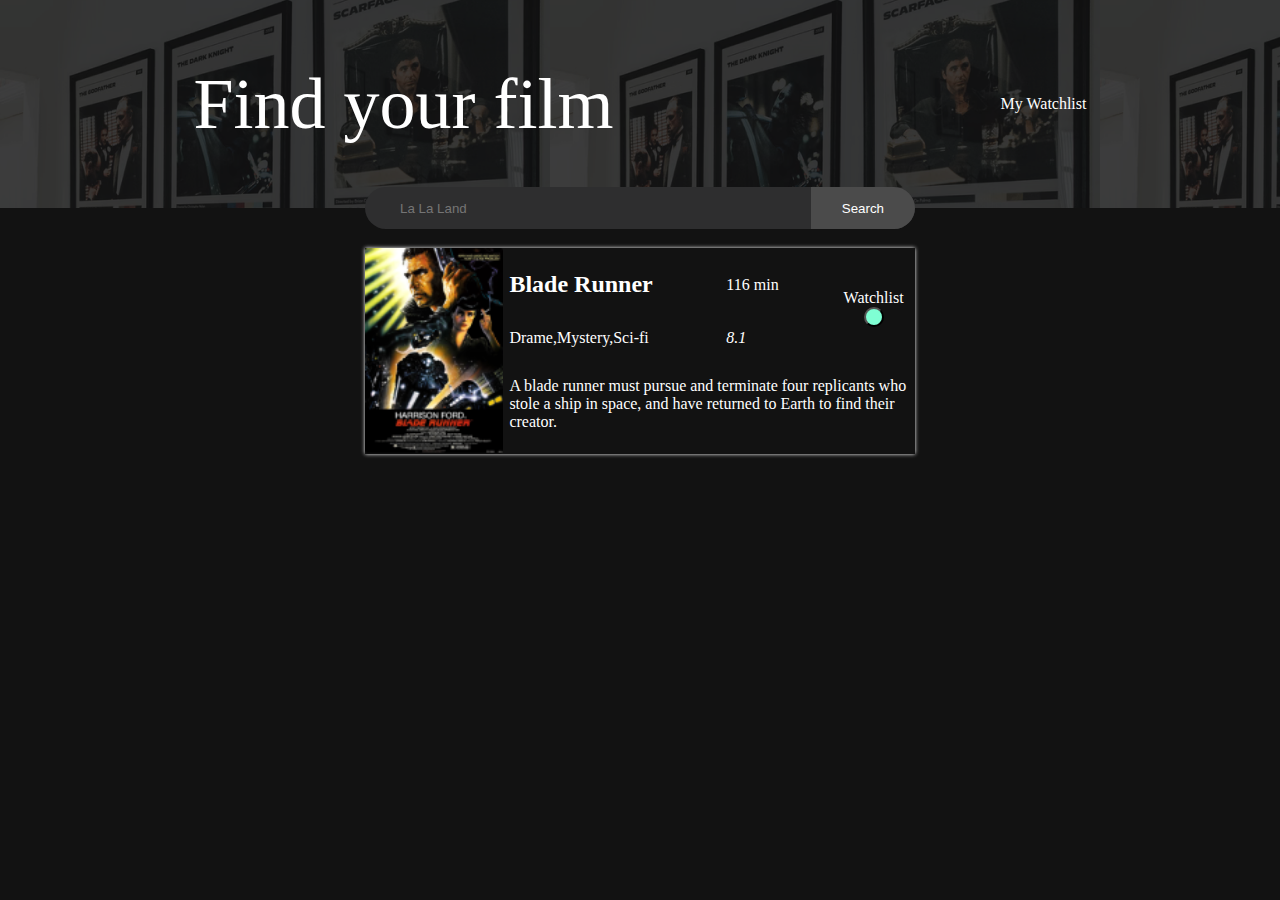
==== index.html @ e19c2c39 "searching movies by its name" ====
<!DOCTYPE html>
<html lang="en">

<head>
    <meta charset="UTF-8">
    <meta http-equiv="X-UA-Compatible" content="IE=edge">
    <meta name="viewport" content="width=device-width, initial-scale=1.0">
    <title>Document</title>

    <!-- font awesome -->
    <link rel="stylesheet" href="https://cdnjs.cloudflare.com/ajax/libs/font-awesome/6.3.0/css/all.min.css"
        integrity="sha512-SzlrxWUlpfuzQ+pcUCosxcglQRNAq/DZjVsC0lE40xsADsfeQoEypE+enwcOiGjk/bSuGGKHEyjSoQ1zVisanQ=="
        crossorigin="anonymous" referrerpolicy="no-referrer" />

    <!-- CSS link -->
    <link rel="stylesheet" href="style.css">
</head>

<body>
    <!-- navbar -->
    <nav>
        <ul>
            <li><a href="#">Find your film</a></li>
            <li><a href="watchList.html">My Watchlist</a></li>
        </ul>
    </nav>
    <!-- END of navbar -->

    <!-- input element -->
    <div class="search-input-div">
        <label for="search-input">
            <i class="fa-solid fa-magnifying-glass"></i>
        </label>
        <input type="text" name="search-input" id="search-input" class="search-input" placeholder="La La Land"
            onkeyup="searchMoviesByName()">

        <button class="search-btn" id="search-btn">Search</button>
    </div>
    <!-- END of input element -->

    <main id="main">
        <div class="grid-container" id="grid-container">

            <img class="movie-poster" src="images/image 33.png" alt="">

            <h2 class="movie-title">Blade Runner</h2>
            <i class="fa-solid fa-star"> 8.1</i>

            <p class="duration">116 min</p>
            <p class="movie-type">Drame,Mystery,Sci-fi</p>
            <!-- <button class="watchList btn"><i class="fa-solid fa-plus"></i></button> -->
            <p class="watchList">Watchlist<button class="btn"><i class="fa-solid fa-plus"></i></button></p>

            <p class="movie-plot">
                A blade runner must pursue and terminate four replicants who stole a ship in space, and have returned to
                Earth to find their creator.
            </p>

        </div>
    </main>

    <script src="index.js"></script>
</body>

</html>














<!-- 
    mainHtml += `
                <div id="main-container">
                    <img class="movie-poster" src="${item.Poster}" alt="">
                    <div class="movie-details">
                        <div class="movie-name-rateing">
                            <h2>${item.Title}</h2>
                            <p>8.1</p>
                        </div>
            
                        <div class="initial-info">
                            <p class="time">${item.Runtime}</p>
                            <p class="info">Drame,Mystery,Sci-fi</p>
                            <button class="add-watchList">+</button>
                        </div>
            
                        <p class="plot">
                            A blade runner must pursue and terminate four replicants who stole a ship in space, and have returned to
                            Earth to find their creator.
                        </p>
            
                    </div>
                </div>
                `
 -->
---- style.css ----
:root {
    --app-bg-color: #121212;
    --app-text-color: #FFFFFF;

    --input-bg-color: #2E2E2F;
    --input-text-color: #A5A5A5;
    --input-btn-bg-color: #4B4B4B;
}

*,
*::before,
*::after {
    margin: 0;
    padding: 0;
    box-sizing: border-box;
}

body {
    background-color: var(--app-bg-color);
    color: var(--app-text-color);
}

/* =============================== 
            typography
   =============================== */
a {
    text-decoration: none;
    color: inherit;
}

nav ul li:nth-child(1) {
    font-size: 4.5rem;
}

nav ul li:nth-child(2) {
    font-size: 1rem;
}

h2.movie-name {
    font-size: 1.3rem;
}

/* =============================== 
           END typography
   =============================== */



/* =================================
             nav design 
   =================================*/
nav {
    background-image: url(images/image\ 36.png);
    width: 100%;
    height: 208px;
}

nav ul {
    /* border: 1px solid red; */
    height: 100%;
    display: flex;
    align-items: center;
    justify-content: space-around;
    list-style: none;
}

/* =================================
            END nav design 
   =================================*/



/* =================================
            input element
   ================================= */
.search-input-div,
.search-input {
    background-color: var(--input-bg-color);
    color: var(--input-text-color);
}

.search-input,
.search-btn {
    border: none;
    height: 100%;
}

.search-input-div {
    max-width: 550px;
    width: 95%;
    height: 42px;
    margin: 0 auto;
    border-radius: 25px;
    /* border: 3px solid green; */

    display: flex;
    align-items: center;

    position: absolute;
    top: 187px;
    left: 0;
    right: 0;
}

.search-input {
    width: 80%;
    outline: none;
}

.search-btn {
    width: 20%;
    color: var(--app-text-color);
    background-color: var(--input-btn-bg-color);
    padding: 9px 11px;
    border-top-right-radius: 25px;
    border-bottom-right-radius: 25px;
}

.search-input-div i {
    padding: 1px 15px 0px 20px;
    font-size: .9rem;
}

/* =================================
           END input element
   ================================= */

.btn {
    width: 20px;
    height: 20px;
    border-radius: 50%;
    background-color: aquamarine;
}

/* =================================
           grid section 
   =================================*/
.grid-container {
    box-shadow: 0px 0px 4px white;
    max-width: 550px;
    width: 95%;
    margin: 0 auto;
    margin-top: 2.5em;

    display: grid;
    grid-template: .3em auto auto auto .3em / minmax(110px, 138px) auto auto 70px 0px;
    grid-template-areas:
        "poster . . ."
        "poster title duration watchList"
        "poster type fa-star watchList"
        "poster plot plot plot"
        "poster . . .";
    gap: .4em;
    align-items: center;
}

.movie-poster {
    object-fit: cover;
    width: 100%;
    height: 100%;
    /* grid-row: 1 / -1;
    grid-column: 1; */
    grid-area: poster;
}

.movie-title {
    /* grid-row: 2;
    grid-column: 2; */
    grid-area: title;
}

.fa-star {
    /* grid-row: 3;
    grid-column: 3; */
    grid-area: fa-star;
}

.duration {
    /* grid-row: 2;
    grid-column: 3; */
    grid-area: duration;
}

.movie-type {
    /* grid-row: 3;
    grid-column: 2; */
    grid-area: type;
}

.watchList {
    /* grid-row: 3;
    grid-column: 4; */
    grid-area: watchList;
    justify-self: center;
    text-align: center;
    line-height: 1.2em;
}

.movie-plot {
    /* grid-row: 4;
    grid-column: 2 / -1; */
    grid-area: plot;
    /* padding-right: .2em; */
}

/* @media (min-width: 415px) {
    .grid-container {
        grid-template: .5em auto auto auto .5em / 137.5px auto auto 20px .4em;
        gap: .5em;
    }
} */

.movie-poster,
.movie-title,
.fa-star,
.duration,
.movie-type,
.watchList,
.movie-plot {
    /* border: 1px solid red; */
}

/* =================================
END of grid section 
=================================*/
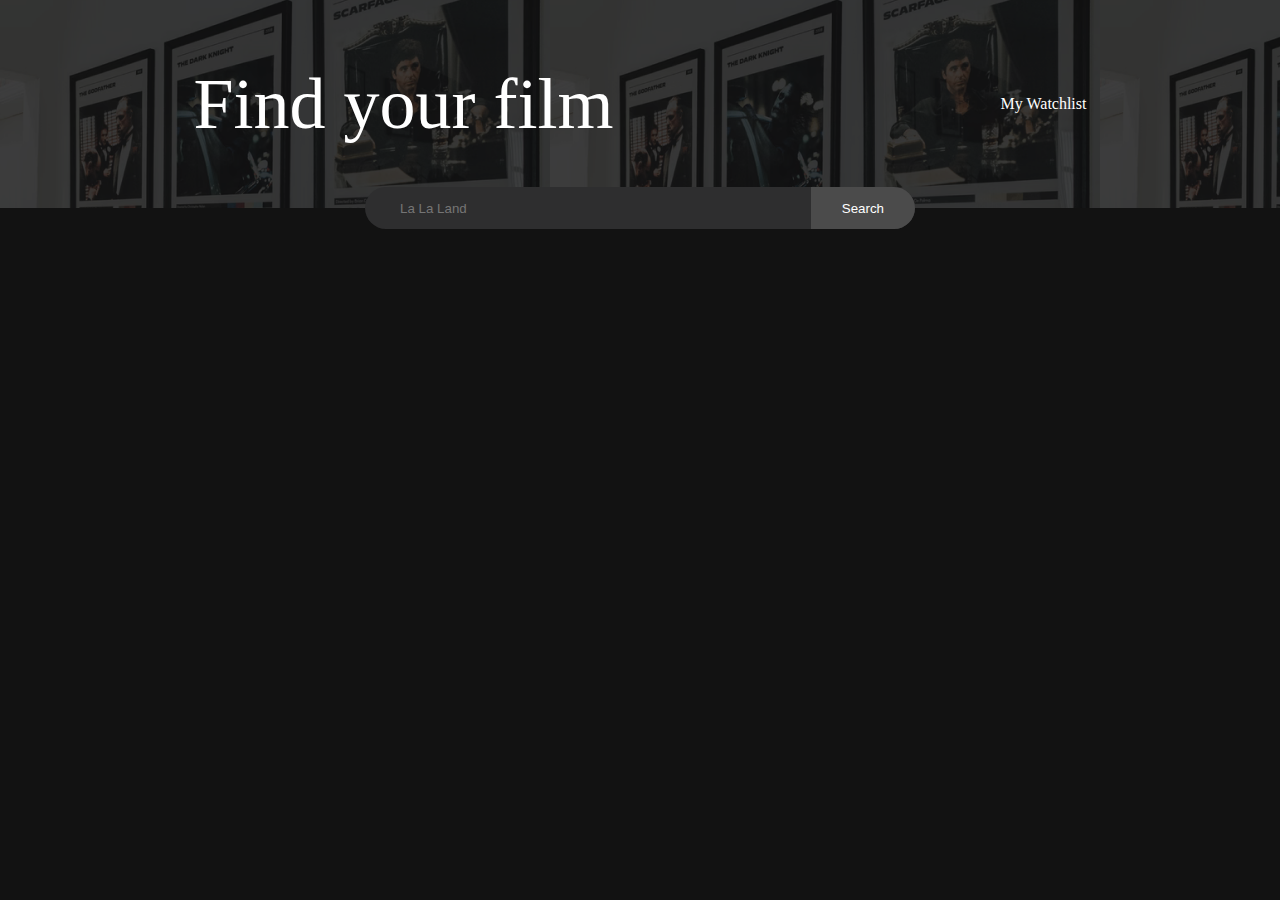
==== commit a8b41346: "add JS class," ====
--- a/index.html
+++ b/index.html
@@ -32,23 +32,25 @@
             <i class="fa-solid fa-magnifying-glass"></i>
         </label>
         <input type="text" name="search-input" id="search-input" class="search-input" placeholder="La La Land"
-            onkeyup="searchMoviesByName()">
+            >
 
         <button class="search-btn" id="search-btn">Search</button>
     </div>
     <!-- END of input element -->
 
     <main id="main">
-        <div class="grid-container" id="grid-container">
+        <!-- <div class="grid-container" id="grid-container">
 
             <img class="movie-poster" src="images/image 33.png" alt="">
 
             <h2 class="movie-title">Blade Runner</h2>
             <i class="fa-solid fa-star"> 8.1</i>
 
-            <p class="duration">116 min</p>
-            <p class="movie-type">Drame,Mystery,Sci-fi</p>
-            <!-- <button class="watchList btn"><i class="fa-solid fa-plus"></i></button> -->
+            <p class="Runtime">116 min</p>
+            <p class="movie-Genre">Drame,Mystery,Sci-fi</p>
+
+            <!-- <button class="watchList btn"><i class="fa-solid fa-plus"></i></button>
+
             <p class="watchList">Watchlist<button class="btn"><i class="fa-solid fa-plus"></i></button></p>
 
             <p class="movie-plot">
@@ -56,49 +58,10 @@
                 Earth to find their creator.
             </p>
 
-        </div>
+        </div> -->
     </main>
 
     <script src="index.js"></script>
 </body>
 
-</html>
-
-
-
-
-
-
-
-
-
-
-
-
-
-
-<!-- 
-    mainHtml += `
-                <div id="main-container">
-                    <img class="movie-poster" src="${item.Poster}" alt="">
-                    <div class="movie-details">
-                        <div class="movie-name-rateing">
-                            <h2>${item.Title}</h2>
-                            <p>8.1</p>
-                        </div>
-            
-                        <div class="initial-info">
-                            <p class="time">${item.Runtime}</p>
-                            <p class="info">Drame,Mystery,Sci-fi</p>
-                            <button class="add-watchList">+</button>
-                        </div>
-            
-                        <p class="plot">
-                            A blade runner must pursue and terminate four replicants who stole a ship in space, and have returned to
-                            Earth to find their creator.
-                        </p>
-            
-                    </div>
-                </div>
-                `
- -->+</html>--- a/style.css
+++ b/style.css
@@ -146,8 +146,8 @@
     grid-template: .3em auto auto auto .3em / minmax(110px, 138px) auto auto 70px 0px;
     grid-template-areas:
         "poster . . ."
-        "poster title duration watchList"
-        "poster type fa-star watchList"
+        "poster title Runtime watchList"
+        "poster Genre fa-star watchList"
         "poster plot plot plot"
         "poster . . .";
     gap: .4em;
@@ -175,16 +175,16 @@
     grid-area: fa-star;
 }
 
-.duration {
+.Runtime {
     /* grid-row: 2;
     grid-column: 3; */
-    grid-area: duration;
-}
-
-.movie-type {
+    grid-area: Runtime;
+}
+
+.movie-Genre {
     /* grid-row: 3;
     grid-column: 2; */
-    grid-area: type;
+    grid-area: Genre;
 }
 
 .watchList {
@@ -213,8 +213,8 @@
 .movie-poster,
 .movie-title,
 .fa-star,
-.duration,
-.movie-type,
+.Runtime,
+.movie-Genre,
 .watchList,
 .movie-plot {
     /* border: 1px solid red; */
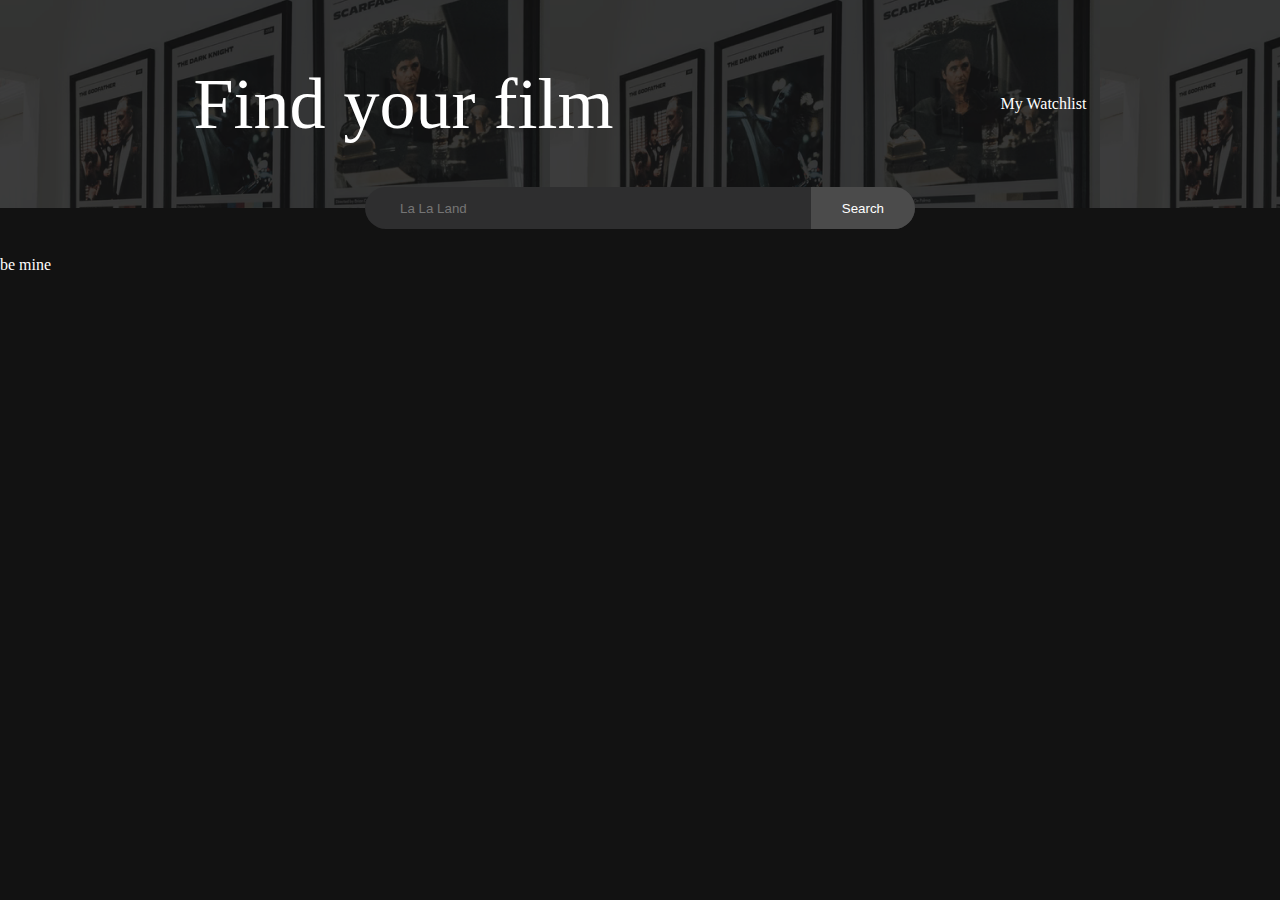
==== commit 2da8641b: "save movies to localStorage and getting from localstorage" ====
--- a/index.html
+++ b/index.html
@@ -31,37 +31,89 @@
         <label for="search-input">
             <i class="fa-solid fa-magnifying-glass"></i>
         </label>
-        <input type="text" name="search-input" id="search-input" class="search-input" placeholder="La La Land"
-            >
-
+        <input type="text" name="search-input" id="search-input" class="search-input" placeholder="La La Land">
         <button class="search-btn" id="search-btn">Search</button>
     </div>
     <!-- END of input element -->
 
     <main id="main">
-        <!-- <div class="grid-container" id="grid-container">
+        <div id="movies-el">
+            <!-- <div class="grid-container">
+                <img class="movie-poster" src="images/image 33.png" alt="">
+    
+                <h2 class="movie-title">Blade Runner</h2>
+                <p class="Runtime">116 min</p>
+                
+                <p class="movie-Genre">Drame,Mystery,Sci-fi</p>
+                <i class="fa-solid fa-star"> 8.1</i>
+                
+                <p class="watchList">Watchlist<button class="btn"><i class="fa-solid fa-plus"></i></button></p>
+    
+                <p class="movie-plot">
+                    A blade runner must pursue and terminate four replicants who stole a ship in space, and have returned to
+                    Earth to find their creator.
+                </p>
+            </div> -->
+        </div>
+    </main>
 
-            <img class="movie-poster" src="images/image 33.png" alt="">
-
-            <h2 class="movie-title">Blade Runner</h2>
-            <i class="fa-solid fa-star"> 8.1</i>
-
-            <p class="Runtime">116 min</p>
-            <p class="movie-Genre">Drame,Mystery,Sci-fi</p>
-
-            <!-- <button class="watchList btn"><i class="fa-solid fa-plus"></i></button>
-
-            <p class="watchList">Watchlist<button class="btn"><i class="fa-solid fa-plus"></i></button></p>
-
-            <p class="movie-plot">
-                A blade runner must pursue and terminate four replicants who stole a ship in space, and have returned to
-                Earth to find their creator.
-            </p>
-
-        </div> -->
-    </main>
+    <div id="temporary">
+        <p>be mine</p>
+    </div>
 
     <script src="index.js"></script>
 </body>
 
-</html>+</html>
+
+
+
+
+
+
+
+
+
+
+<!-- i will try it letter 
+
+const obj = {
+    obj1: {
+        name: 'emma',
+        age: 19,
+        vote: 1004
+    },
+    obj2: {
+        name: 'jemme',
+        age: 15,
+        vote: 1999
+    },
+    obj3: {
+        name: 'joy',
+        age: 21,
+        vote: 1004
+    },
+    obj4: {
+        name: 'raisme',
+        age: 21,
+        vote: 1555
+    },
+    obj5: {
+        name: 'sir',
+        age: 30,
+        vote: 199
+    },
+}
+
+    // Create an array of the objects' keys
+    const keys = Object.keys(obj);
+
+    // Sort the array in descending order based on the vote property of each object
+    keys.sort((a, b) => obj[b].vote - obj[a].vote);
+
+    // Loop through the sorted keys and log the object with its highest vote
+    keys.forEach(key => {
+    console.log(`name: ${obj[key].name} age: ${obj[key].age} vote: ${obj[key].vote}`);
+    });
+
+-->--- a/style.css
+++ b/style.css
@@ -125,11 +125,21 @@
            END input element
    ================================= */
 
-.btn {
-    width: 20px;
-    height: 20px;
+.watchlist-btn {
+    display: block;
     border-radius: 50%;
     background-color: aquamarine;
+    border: none;
+}
+
+.watchlist-btn i {
+    width: 100%;
+    width: 30px;
+    height: 30px;
+
+    display: flex;
+    align-items: center;
+    justify-content: center;
 }
 
 /* =================================
@@ -222,4 +232,15 @@
 
 /* =================================
 END of grid section 
-=================================*/+=================================*/
+
+
+
+
+
+
+
+
+#temporary{
+    margin-top: 3em;
+}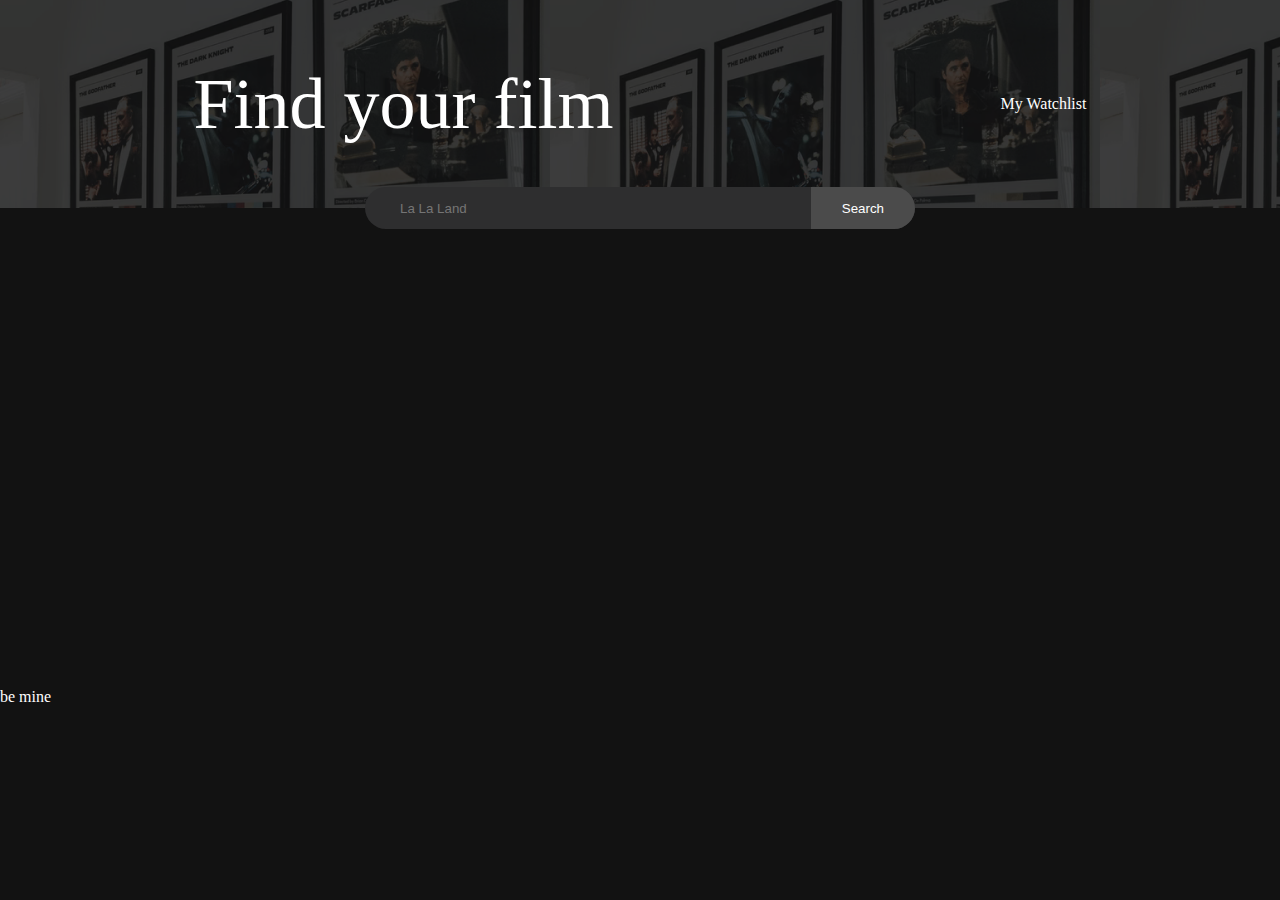
==== commit 4993fc5d: "showing removing icon if movie is in the watchlist" ====
--- a/index.html
+++ b/index.html
@@ -62,6 +62,7 @@
     </div>
 
     <script src="index.js"></script>
+    <!-- <script src="experiment.js"></script> -->
 </body>
 
 </html>
--- a/style.css
+++ b/style.css
@@ -237,10 +237,13 @@
 
 
 
-
+.red{
+    background-color: red;
+    border-radius: 50%;
+}
 
 
 
 #temporary{
-    margin-top: 3em;
+    margin-top: 30em;
 }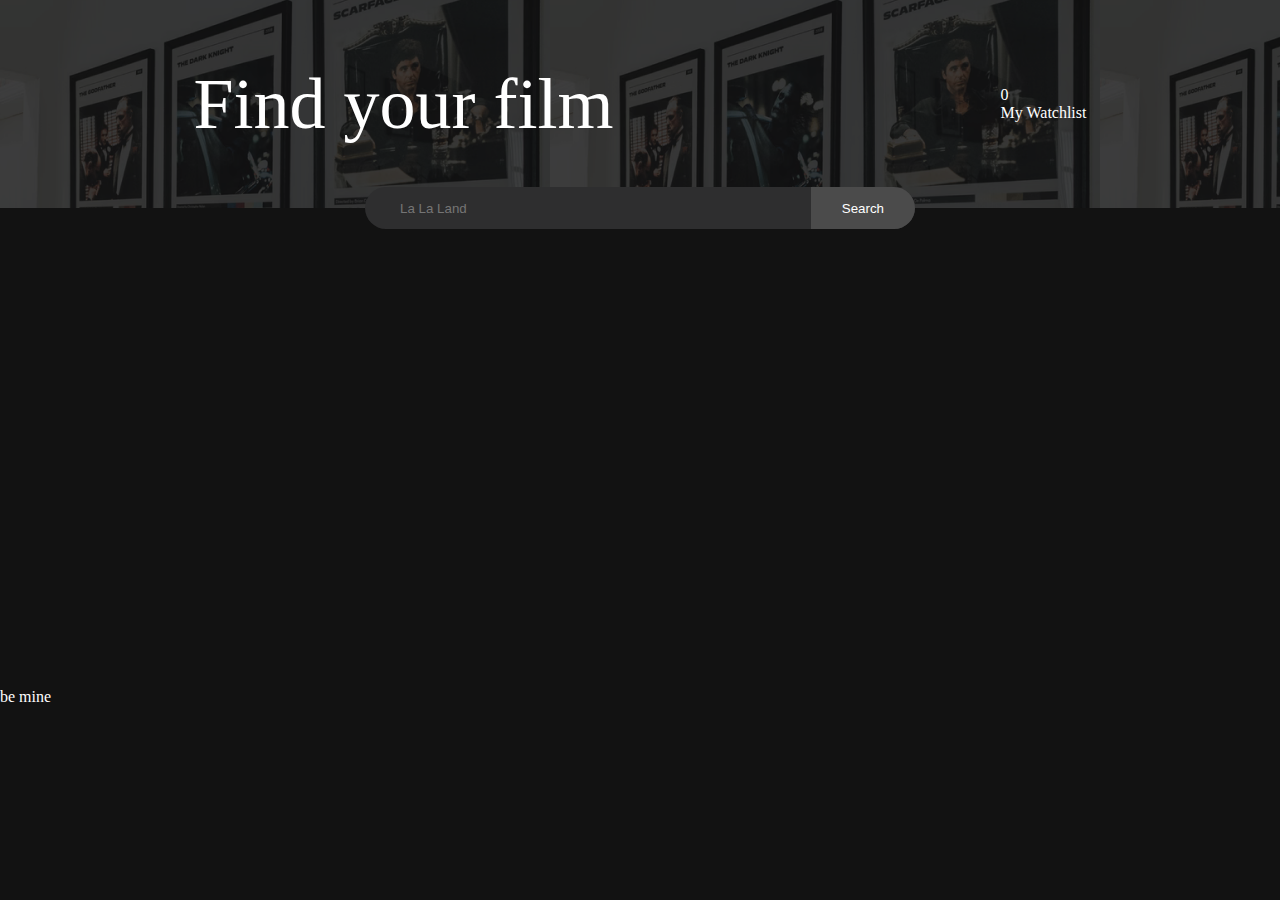
==== commit 8d363ed2: "updating the movie watchlist count to the DOM" ====
--- a/index.html
+++ b/index.html
@@ -21,7 +21,10 @@
     <nav>
         <ul>
             <li><a href="#">Find your film</a></li>
-            <li><a href="watchList.html">My Watchlist</a></li>
+            <li>
+                <p class="count">0</p>
+                <a href="watchList.html">My Watchlist</a>
+            </li>
         </ul>
     </nav>
     <!-- END of navbar -->
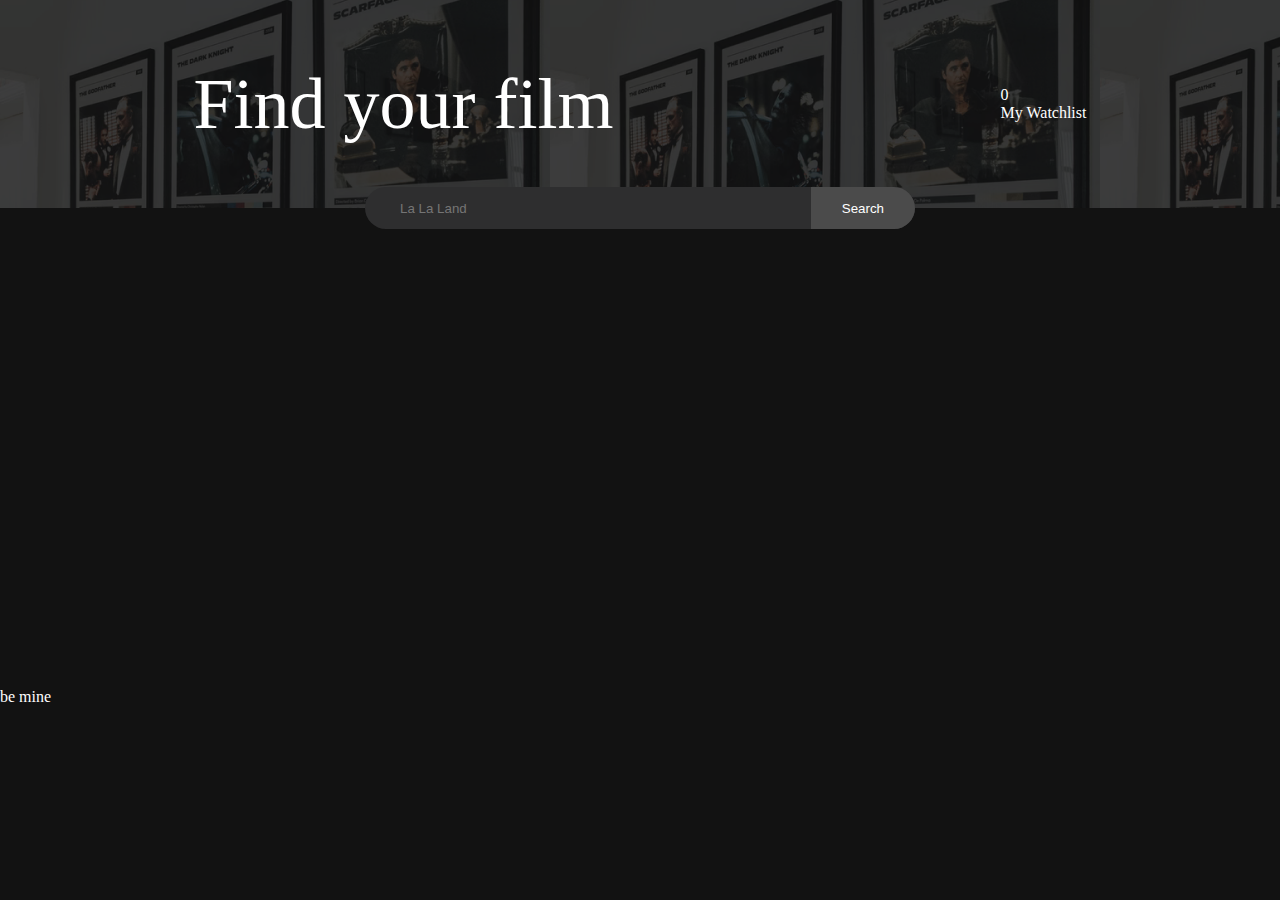
==== commit 2787ea85: "update the style mainly css" ====
--- a/index.html
+++ b/index.html
@@ -35,30 +35,48 @@
             <i class="fa-solid fa-magnifying-glass"></i>
         </label>
         <input type="text" name="search-input" id="search-input" class="search-input" placeholder="La La Land">
-        <button class="search-btn" id="search-btn">Search</button>
+        <button class="btn search-btn" id="search-btn">Search</button>
     </div>
     <!-- END of input element -->
 
     <main id="main">
         <div id="movies-el">
+            <!--  -->
             <!-- <div class="grid-container">
                 <img class="movie-poster" src="images/image 33.png" alt="">
     
-                <h2 class="movie-title">Blade Runner</h2>
-                <p class="Runtime">116 min</p>
+                <div class="first-row">
+                    <h2>Blade Runner</h2>
+                    <i class="fa-solid fa-star"> 8.1</i>
+                </div>
                 
-                <p class="movie-Genre">Drame,Mystery,Sci-fi</p>
-                <i class="fa-solid fa-star"> 8.1</i>
                 
-                <p class="watchList">Watchlist<button class="btn"><i class="fa-solid fa-plus"></i></button></p>
-    
+                <div class="second-row">
+                    <p class="Runtime">116 min</p>
+                    <p class="movie-Genre">Drame,Mystery,Sci-fi, comedy</p>
+
+                    <p class="watchList">
+                        <button class="btn watchlist-btn">
+                            <i class="watch-status-btn fa-solid fa-plus" data-dataid="${imdbID}"></i>
+                        </button> 
+                        <i class="watch-status">Watchlist</i>
+                    </p>
+                </div>
+
                 <p class="movie-plot">
                     A blade runner must pursue and terminate four replicants who stole a ship in space, and have returned to
                     Earth to find their creator.
                 </p>
             </div> -->
+            <!--  -->
         </div>
     </main>
+
+
+    <!-- <footer>
+        
+    </footer> -->
+
 
     <div id="temporary">
         <p>be mine</p>
--- a/style.css
+++ b/style.css
@@ -5,6 +5,8 @@
     --input-bg-color: #2E2E2F;
     --input-text-color: #A5A5A5;
     --input-btn-bg-color: #4B4B4B;
+
+    --watchlist-btn-bg-color: #FFFFFF
 }
 
 *,
@@ -28,6 +30,11 @@
     color: inherit;
 }
 
+.btn{
+    cursor: pointer;
+}
+
+/* navbar */
 nav ul li:nth-child(1) {
     font-size: 4.5rem;
 }
@@ -36,14 +43,37 @@
     font-size: 1rem;
 }
 
-h2.movie-name {
-    font-size: 1.3rem;
+/* input element => search-input-div */
+
+
+/* main => grid-container */
+.first-row h2 {
+    display: inline-block;
+    font-size: 1.125em;
+    padding-right: .5em;
+}
+
+.fa-star,
+.Runtime,
+.movie-Genre,
+.watchList {
+    font-size: .8rem;
+}
+
+.second-row {
+    display: flex;
+    justify-content: space-between;
+    gap: .5em;
+}
+
+.movie-plot {
+    font-size: 0.875rem;
+    color: var(--input-text-color);
 }
 
 /* =============================== 
            END typography
    =============================== */
-
 
 
 /* =================================
@@ -81,8 +111,8 @@
 
 .search-input,
 .search-btn {
+    height: 100%;
     border: none;
-    height: 100%;
 }
 
 .search-input-div {
@@ -91,7 +121,6 @@
     height: 42px;
     margin: 0 auto;
     border-radius: 25px;
-    /* border: 3px solid green; */
 
     display: flex;
     align-items: center;
@@ -118,7 +147,7 @@
 
 .search-input-div i {
     padding: 1px 15px 0px 20px;
-    font-size: .9rem;
+    font-size: .8rem;
 }
 
 /* =================================
@@ -126,20 +155,20 @@
    ================================= */
 
 .watchlist-btn {
-    display: block;
-    border-radius: 50%;
-    background-color: aquamarine;
+    display: inline-block;
+    width: 19px;
+    height: 19px;
+    border-radius: 10%;
     border: none;
-}
-
-.watchlist-btn i {
-    width: 100%;
-    width: 30px;
-    height: 30px;
-
-    display: flex;
-    align-items: center;
-    justify-content: center;
+    outline: none;
+}
+
+.watch-status-btn {
+    padding-top: .09em;
+    width: 100%;
+    height: 100%;
+    font-size: 1rem;
+    font-weight: 900;
 }
 
 /* =================================
@@ -153,11 +182,11 @@
     margin-top: 2.5em;
 
     display: grid;
-    grid-template: .3em auto auto auto .3em / minmax(110px, 138px) auto auto 70px 0px;
+    grid-template: .3em auto auto auto .3em / minmax(110px, 140px) auto auto 70px 0px;
     grid-template-areas:
         "poster . . ."
-        "poster title Runtime watchList"
-        "poster Genre fa-star watchList"
+        "poster firstRow firstRow firstRow"
+        "poster secRow secRow secRow"
         "poster plot plot plot"
         "poster . . .";
     gap: .4em;
@@ -168,49 +197,19 @@
     object-fit: cover;
     width: 100%;
     height: 100%;
-    /* grid-row: 1 / -1;
-    grid-column: 1; */
     grid-area: poster;
 }
 
-.movie-title {
-    /* grid-row: 2;
-    grid-column: 2; */
-    grid-area: title;
-}
-
-.fa-star {
-    /* grid-row: 3;
-    grid-column: 3; */
-    grid-area: fa-star;
-}
-
-.Runtime {
-    /* grid-row: 2;
-    grid-column: 3; */
-    grid-area: Runtime;
-}
-
-.movie-Genre {
-    /* grid-row: 3;
-    grid-column: 2; */
-    grid-area: Genre;
-}
-
-.watchList {
-    /* grid-row: 3;
-    grid-column: 4; */
-    grid-area: watchList;
-    justify-self: center;
-    text-align: center;
-    line-height: 1.2em;
+.first-row {
+    grid-area: firstRow;
+}
+
+.second-row {
+    grid-area: secRow;
 }
 
 .movie-plot {
-    /* grid-row: 4;
-    grid-column: 2 / -1; */
     grid-area: plot;
-    /* padding-right: .2em; */
 }
 
 /* @media (min-width: 415px) {
@@ -221,7 +220,7 @@
 } */
 
 .movie-poster,
-.movie-title,
+.first-row,
 .fa-star,
 .Runtime,
 .movie-Genre,
@@ -231,19 +230,24 @@
 }
 
 /* =================================
-END of grid section 
-=================================*/
-
-
-
-
-.red{
-    background-color: red;
-    border-radius: 50%;
-}
-
-
-
-#temporary{
+        END of grid section 
+====================================*/
+
+
+/* =============================
+            footer              
+   ============================= */
+footer{
+    position: relative;
+    bottom: 0;
+    width: 100%;
+    height: 3.5em;
+    border: 1px solid red;
+    background-color: var(--input-bg-color);
+}
+
+
+
+#temporary {
     margin-top: 30em;
 }